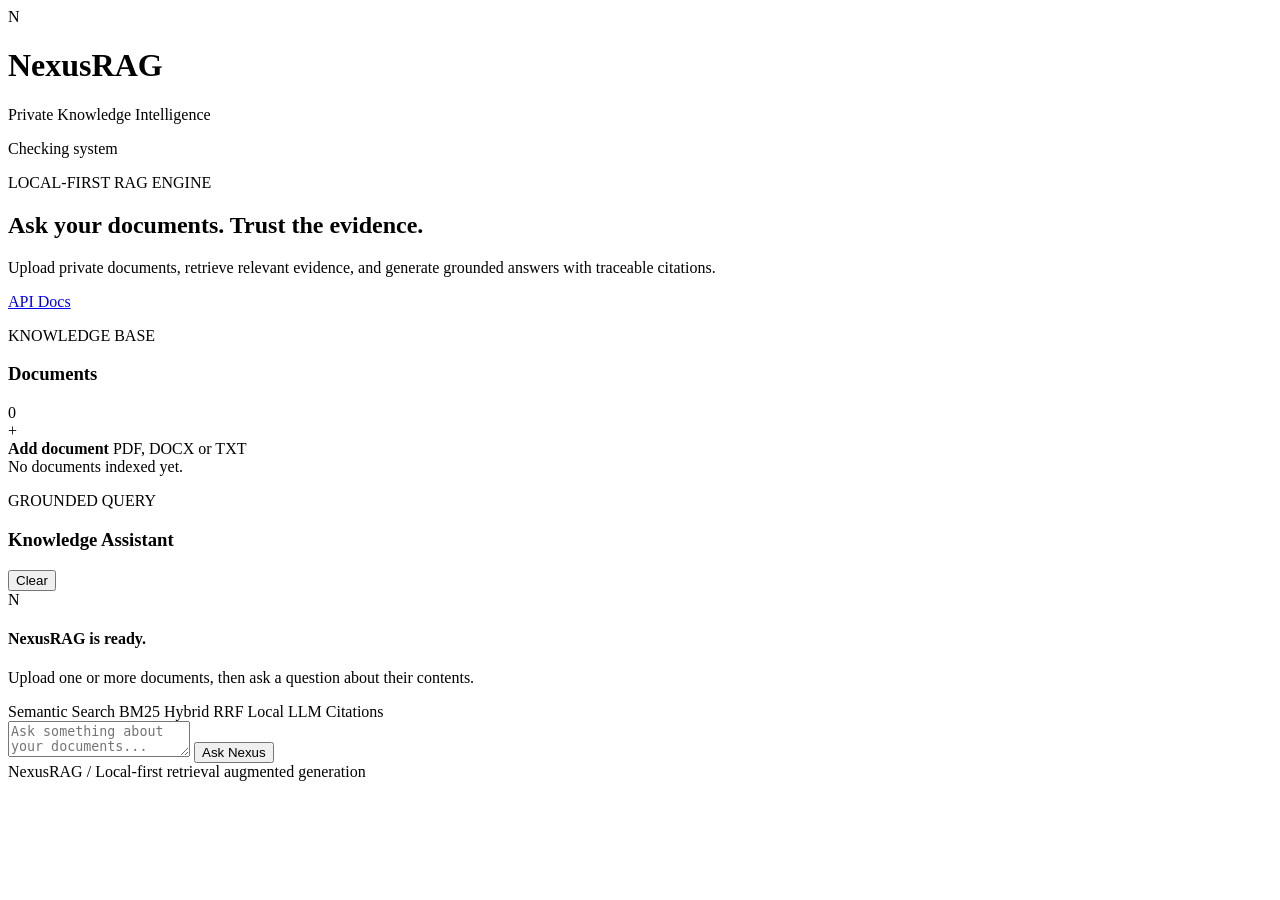
==== app/web/index.html @ 7c1aa591 "feat: add NexusRAG web interface" ====
<!DOCTYPE html>
<html lang="en">
<head>
    <meta charset="UTF-8">

    <meta
        name="viewport"
        content="width=device-width, initial-scale=1.0"
    >

    <meta
        name="description"
        content="NexusRAG private-document AI knowledge assistant"
    >

    <title>NexusRAG</title>

    <link
        rel="stylesheet"
        href="/static/styles.css"
    >
</head>

<body>
    <div class="background-grid"></div>
    <div class="red-glow glow-one"></div>
    <div class="red-glow glow-two"></div>

    <main class="shell">
        <header class="topbar">
            <div class="brand">
                <div class="brand-mark">
                    N
                </div>

                <div>
                    <h1>NexusRAG</h1>

                    <p>
                        Private Knowledge Intelligence
                    </p>
                </div>
            </div>

            <div class="system-status">
                <span
                    id="status-dot"
                    class="status-dot"
                ></span>

                <span id="status-text">
                    Checking system
                </span>
            </div>
        </header>

        <section class="hero">
            <div>
                <p class="eyebrow">
                    LOCAL-FIRST RAG ENGINE
                </p>

                <h2>
                    Ask your documents.
                    <span>
                        Trust the evidence.
                    </span>
                </h2>

                <p class="hero-copy">
                    Upload private documents, retrieve
                    relevant evidence, and generate grounded
                    answers with traceable citations.
                </p>
            </div>

            <div class="hero-actions">
                <a
                    class="secondary-button"
                    href="/docs"
                    target="_blank"
                    rel="noreferrer"
                >
                    API Docs
                </a>
            </div>
        </section>

        <section class="workspace">
            <aside class="documents-panel panel">
                <div class="panel-header">
                    <div>
                        <p class="panel-label">
                            KNOWLEDGE BASE
                        </p>

                        <h3>Documents</h3>
                    </div>

                    <span
                        id="document-count"
                        class="count-badge"
                    >
                        0
                    </span>
                </div>

                <label
                    for="file-input"
                    class="upload-zone"
                    id="upload-zone"
                >
                    <div class="upload-icon">
                        +
                    </div>

                    <strong>
                        Add document
                    </strong>

                    <span>
                        PDF, DOCX or TXT
                    </span>

                    <input
                        id="file-input"
                        type="file"
                        accept=".pdf,.docx,.txt"
                        hidden
                    >
                </label>

                <div
                    id="upload-status"
                    class="upload-status"
                ></div>

                <div
                    id="documents-list"
                    class="documents-list"
                >
                    <div class="empty-state">
                        No documents indexed yet.
                    </div>
                </div>
            </aside>

            <section class="chat-panel panel">
                <div class="panel-header">
                    <div>
                        <p class="panel-label">
                            GROUNDED QUERY
                        </p>

                        <h3>Knowledge Assistant</h3>
                    </div>

                    <button
                        id="clear-button"
                        class="ghost-button"
                        type="button"
                    >
                        Clear
                    </button>
                </div>

                <div
                    id="conversation"
                    class="conversation"
                >
                    <div class="welcome-card">
                        <div class="welcome-symbol">
                            N
                        </div>

                        <h4>
                            NexusRAG is ready.
                        </h4>

                        <p>
                            Upload one or more documents,
                            then ask a question about their
                            contents.
                        </p>

                        <div class="capabilities">
                            <span>Semantic Search</span>
                            <span>BM25</span>
                            <span>Hybrid RRF</span>
                            <span>Local LLM</span>
                            <span>Citations</span>
                        </div>
                    </div>
                </div>

                <form
                    id="query-form"
                    class="query-box"
                >
                    <textarea
                        id="question-input"
                        rows="2"
                        placeholder="Ask something about your documents..."
                        required
                    ></textarea>

                    <button
                        id="ask-button"
                        class="primary-button"
                        type="submit"
                    >
                        Ask Nexus
                    </button>
                </form>
            </section>
        </section>

        <footer>
            <span>
                NexusRAG
            </span>

            <span class="footer-divider">
                /
            </span>

            <span>
                Local-first retrieval augmented generation
            </span>
        </footer>
    </main>

    <script src="/static/app.js"></script>
</body>
</html>
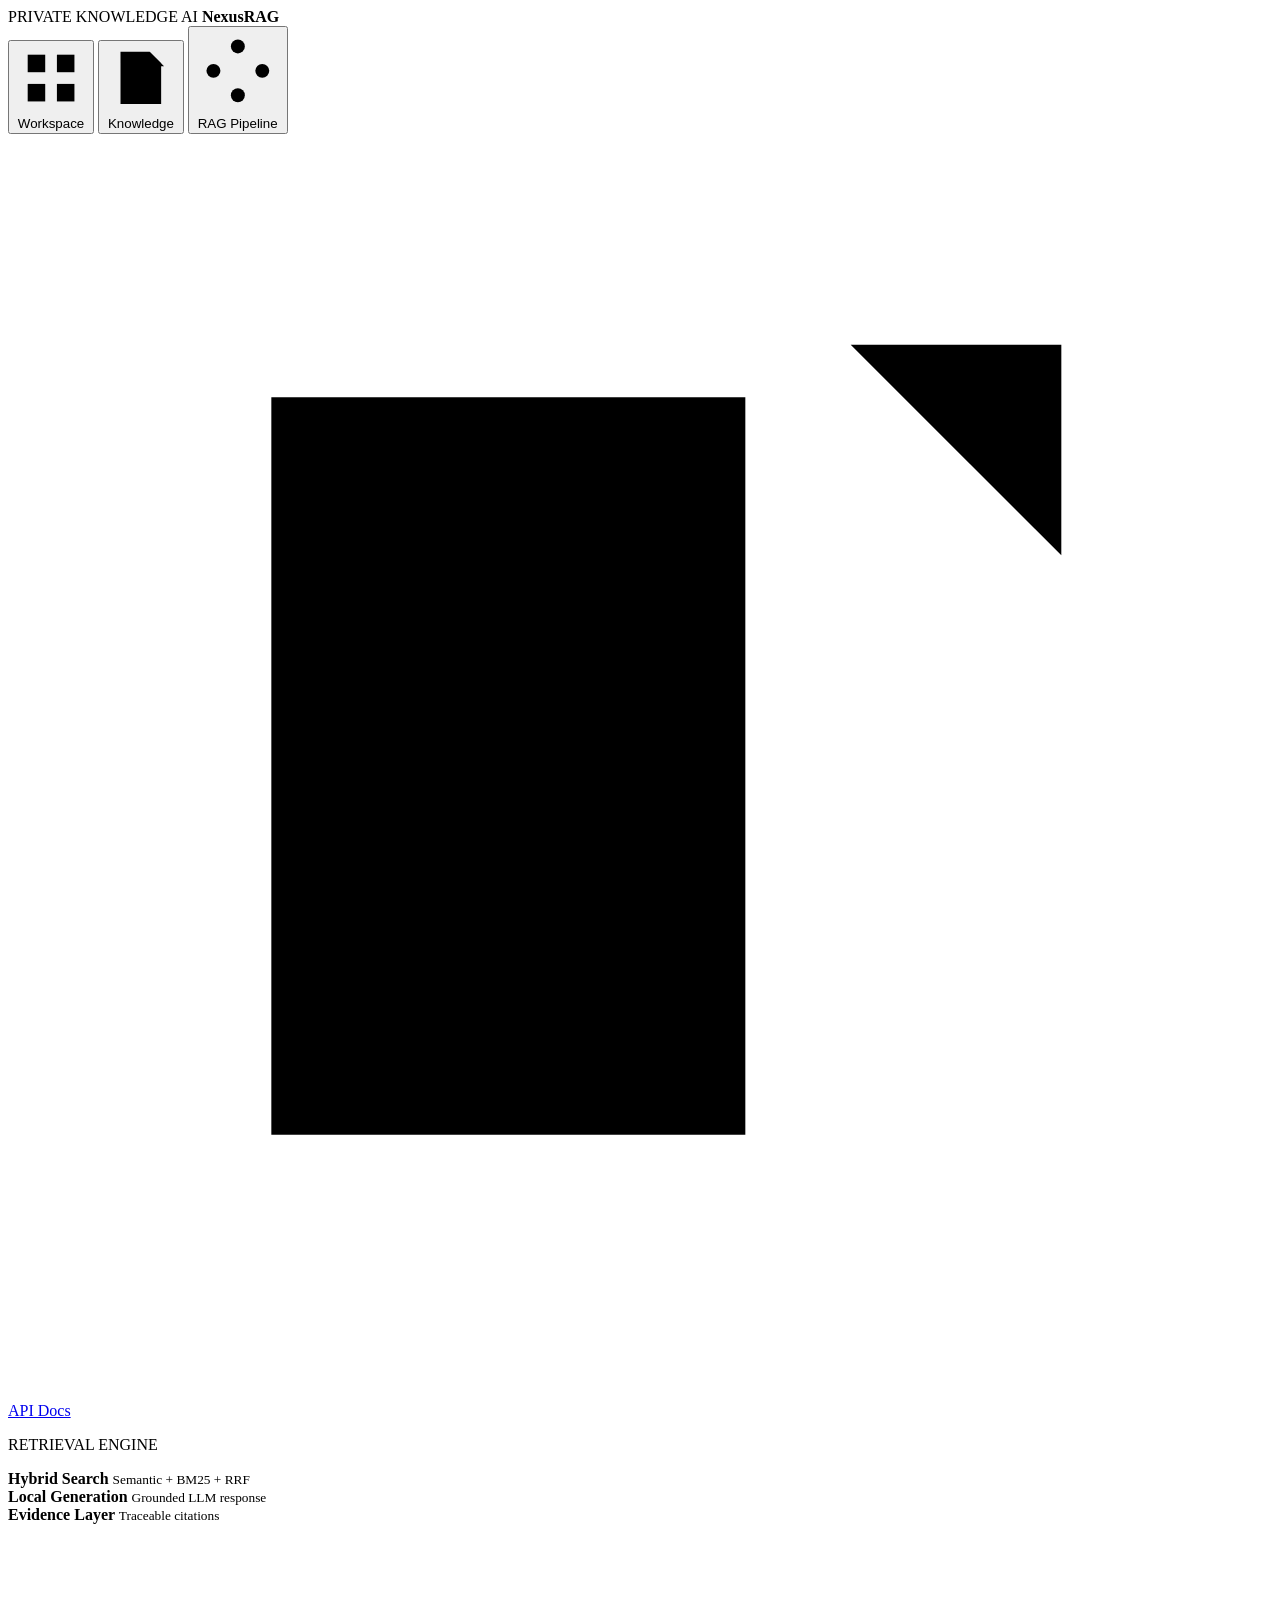
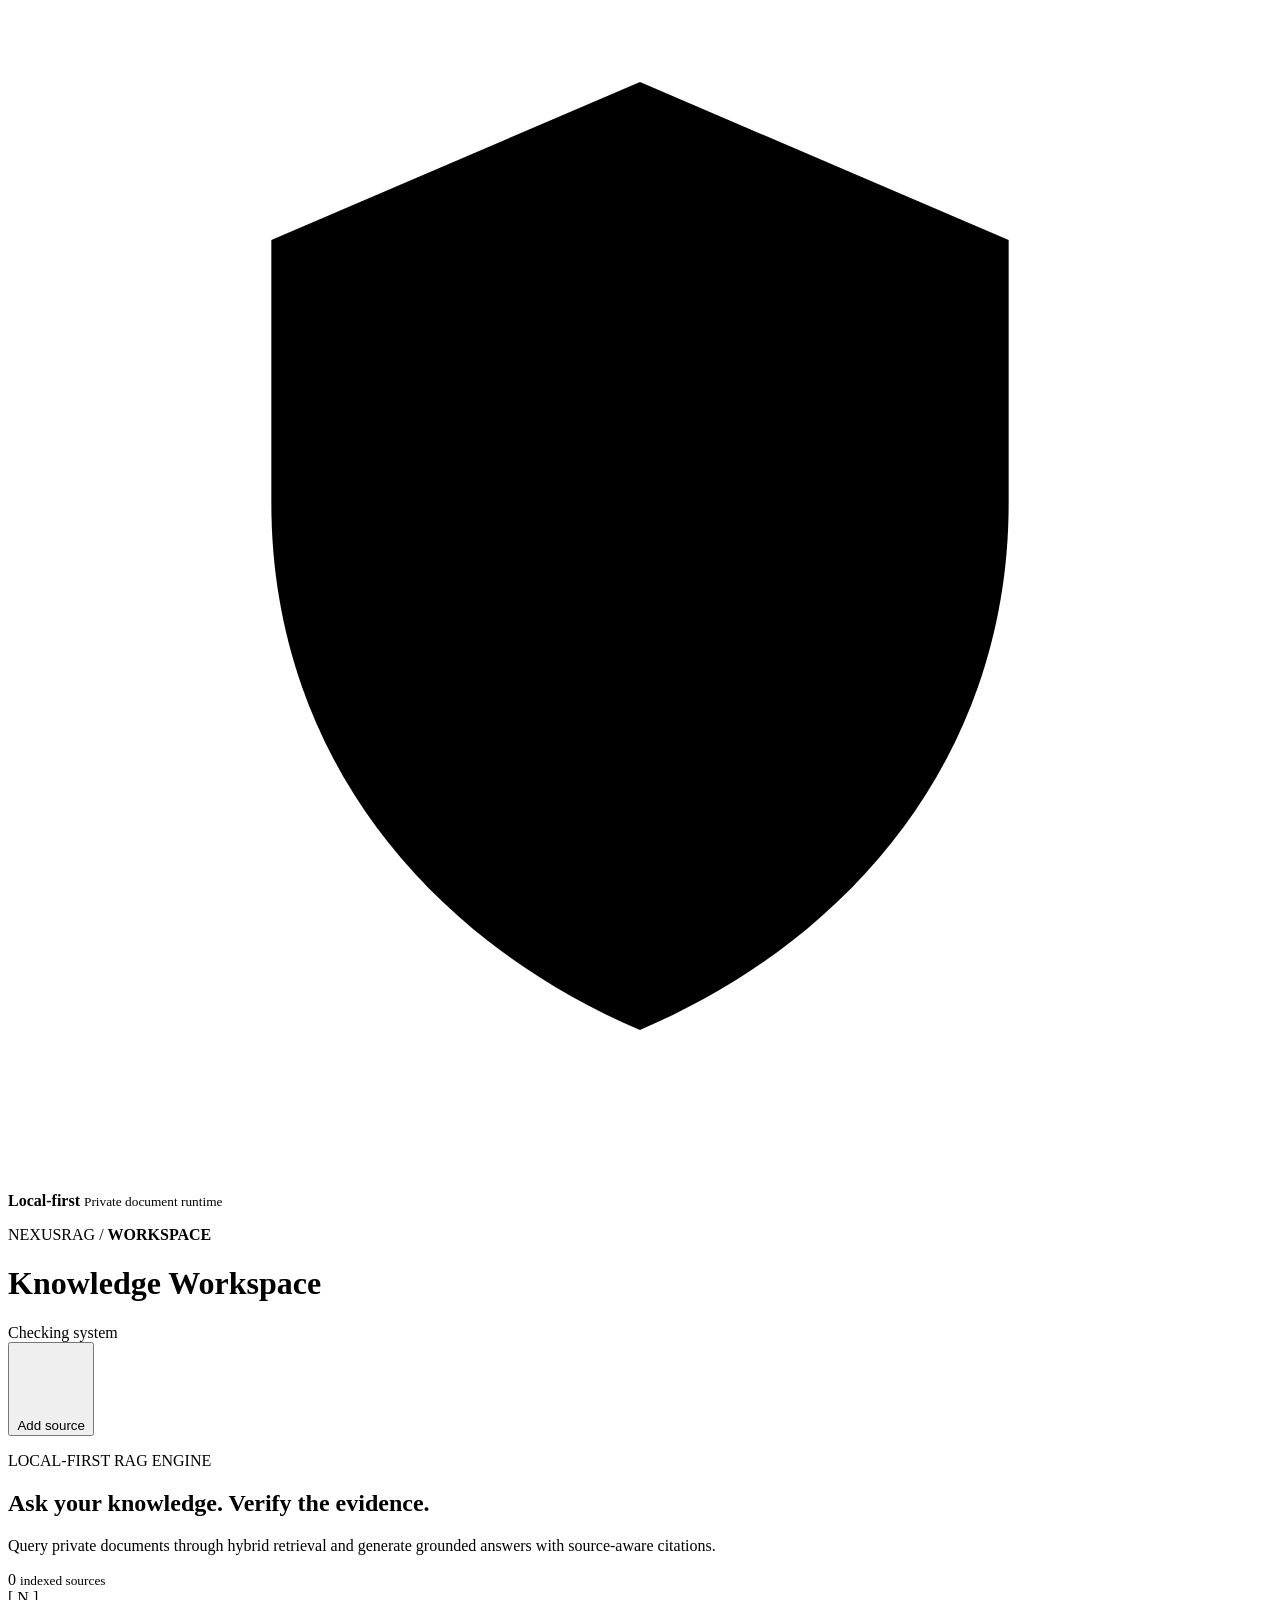
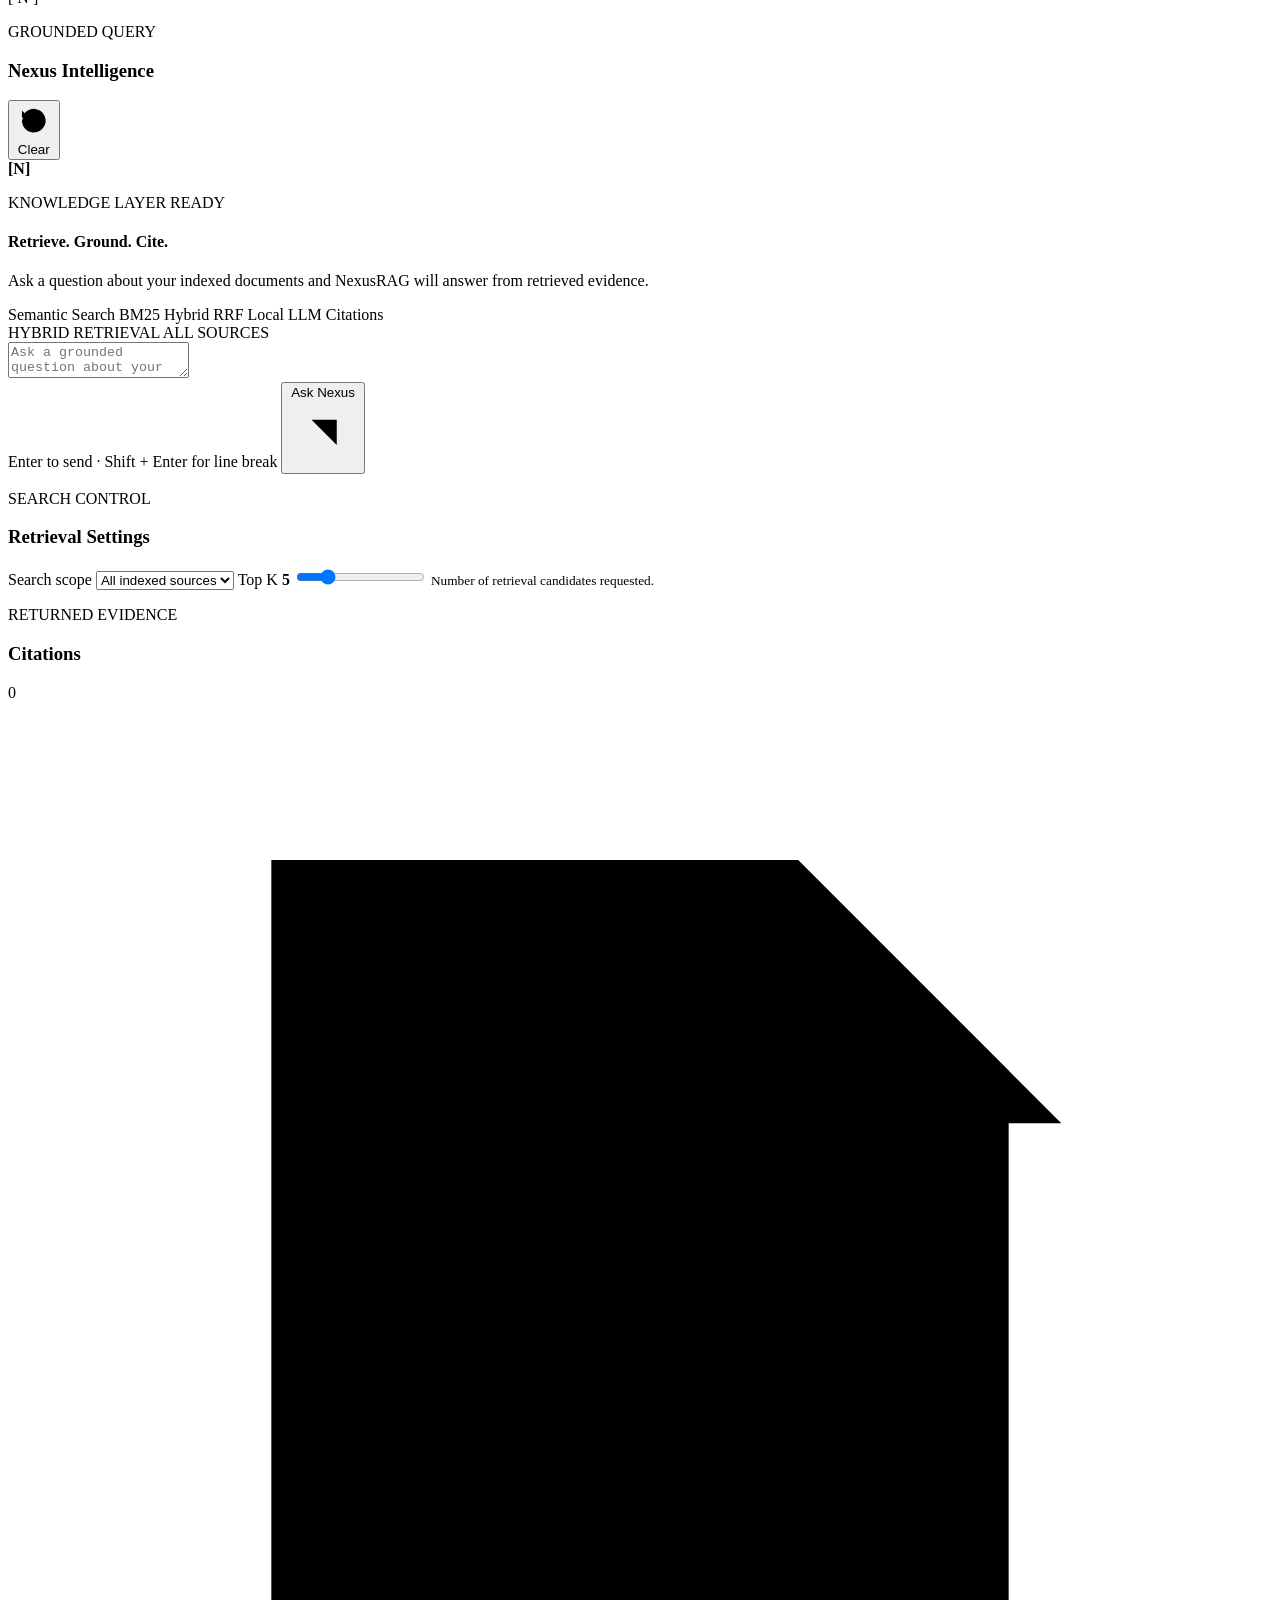
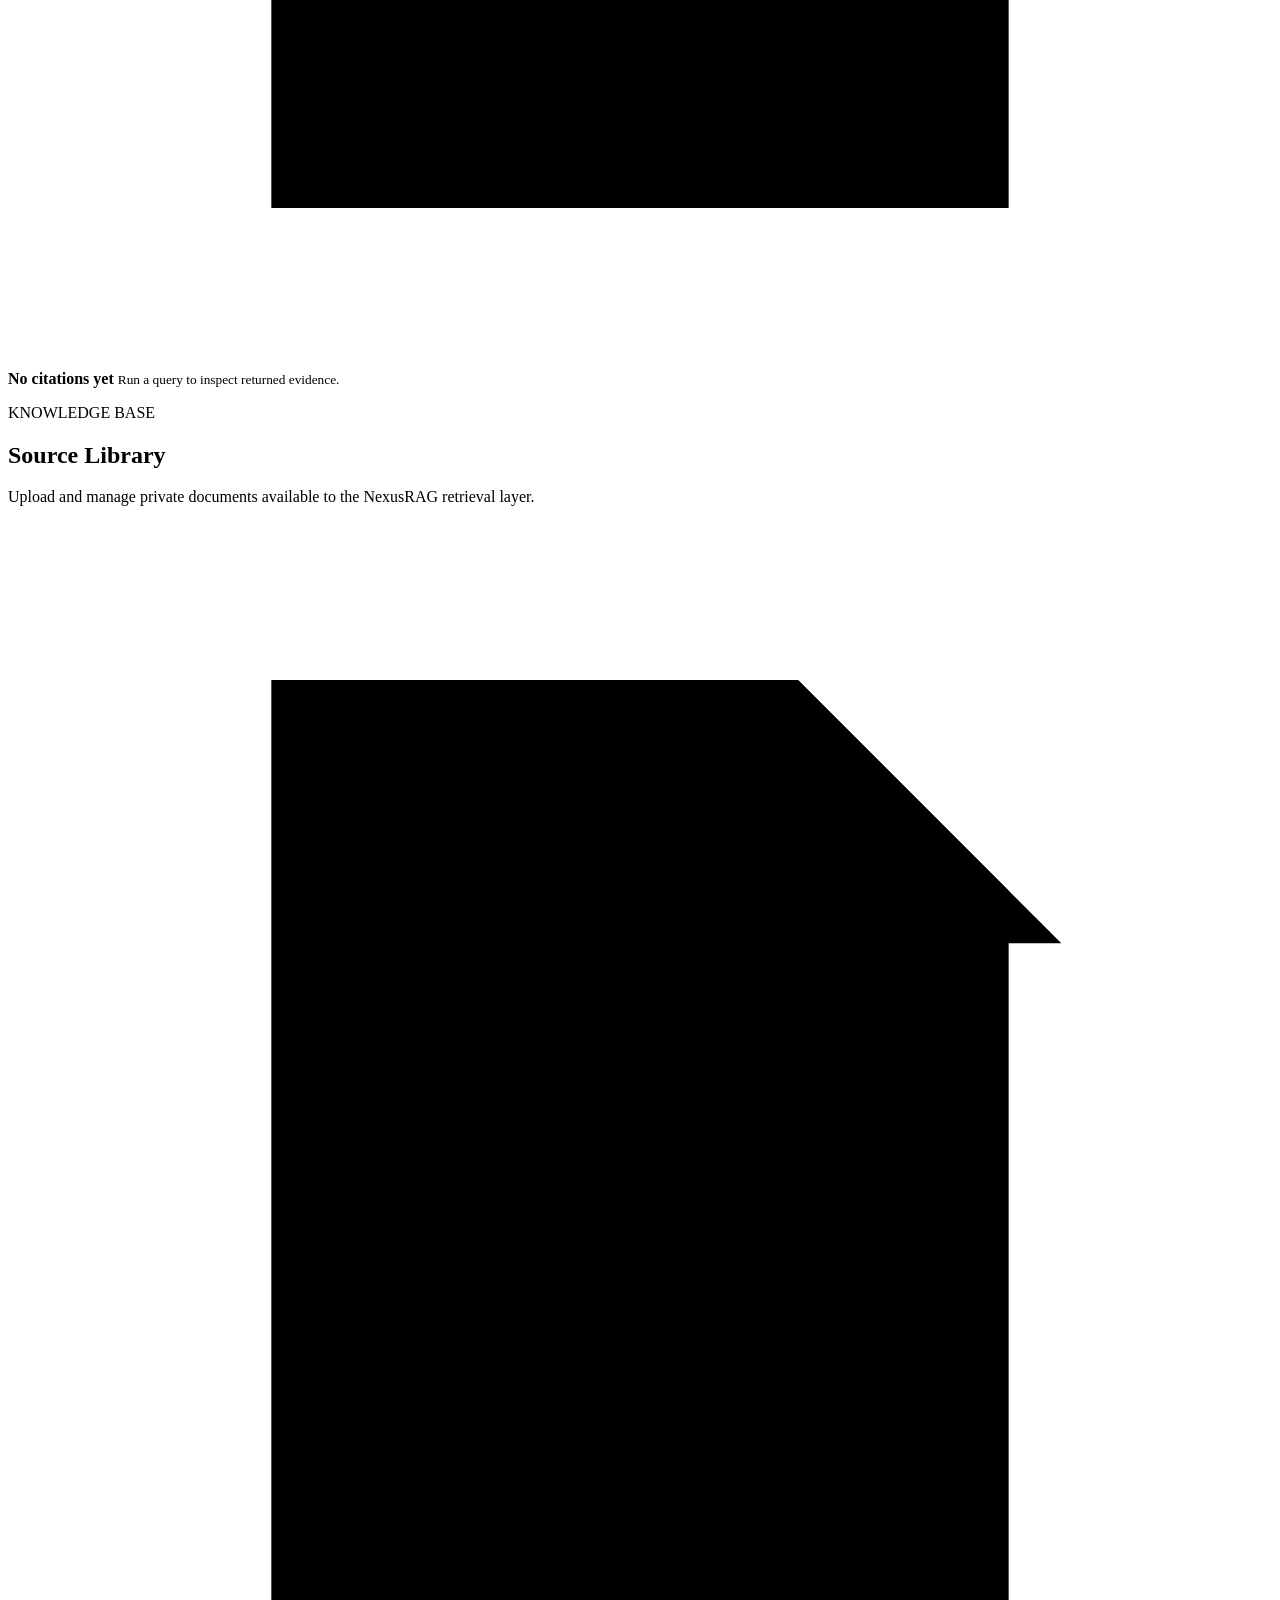
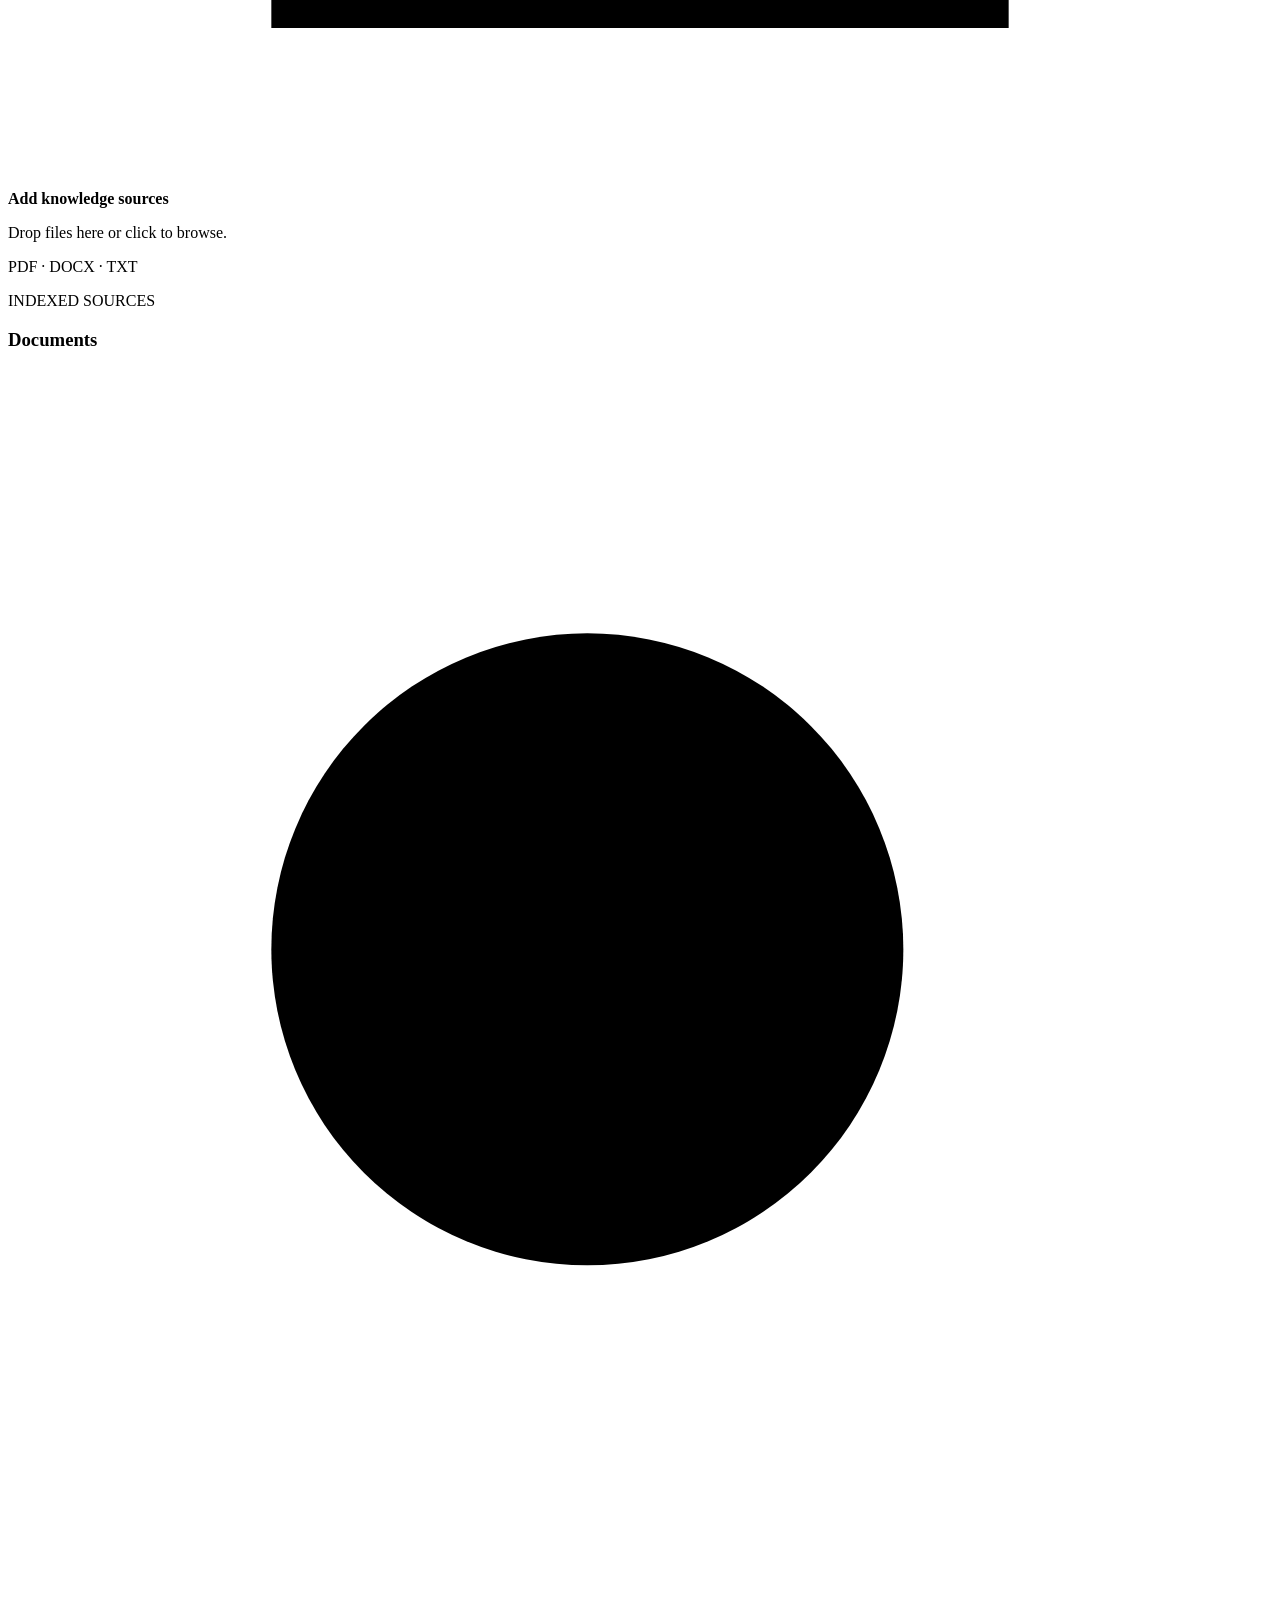
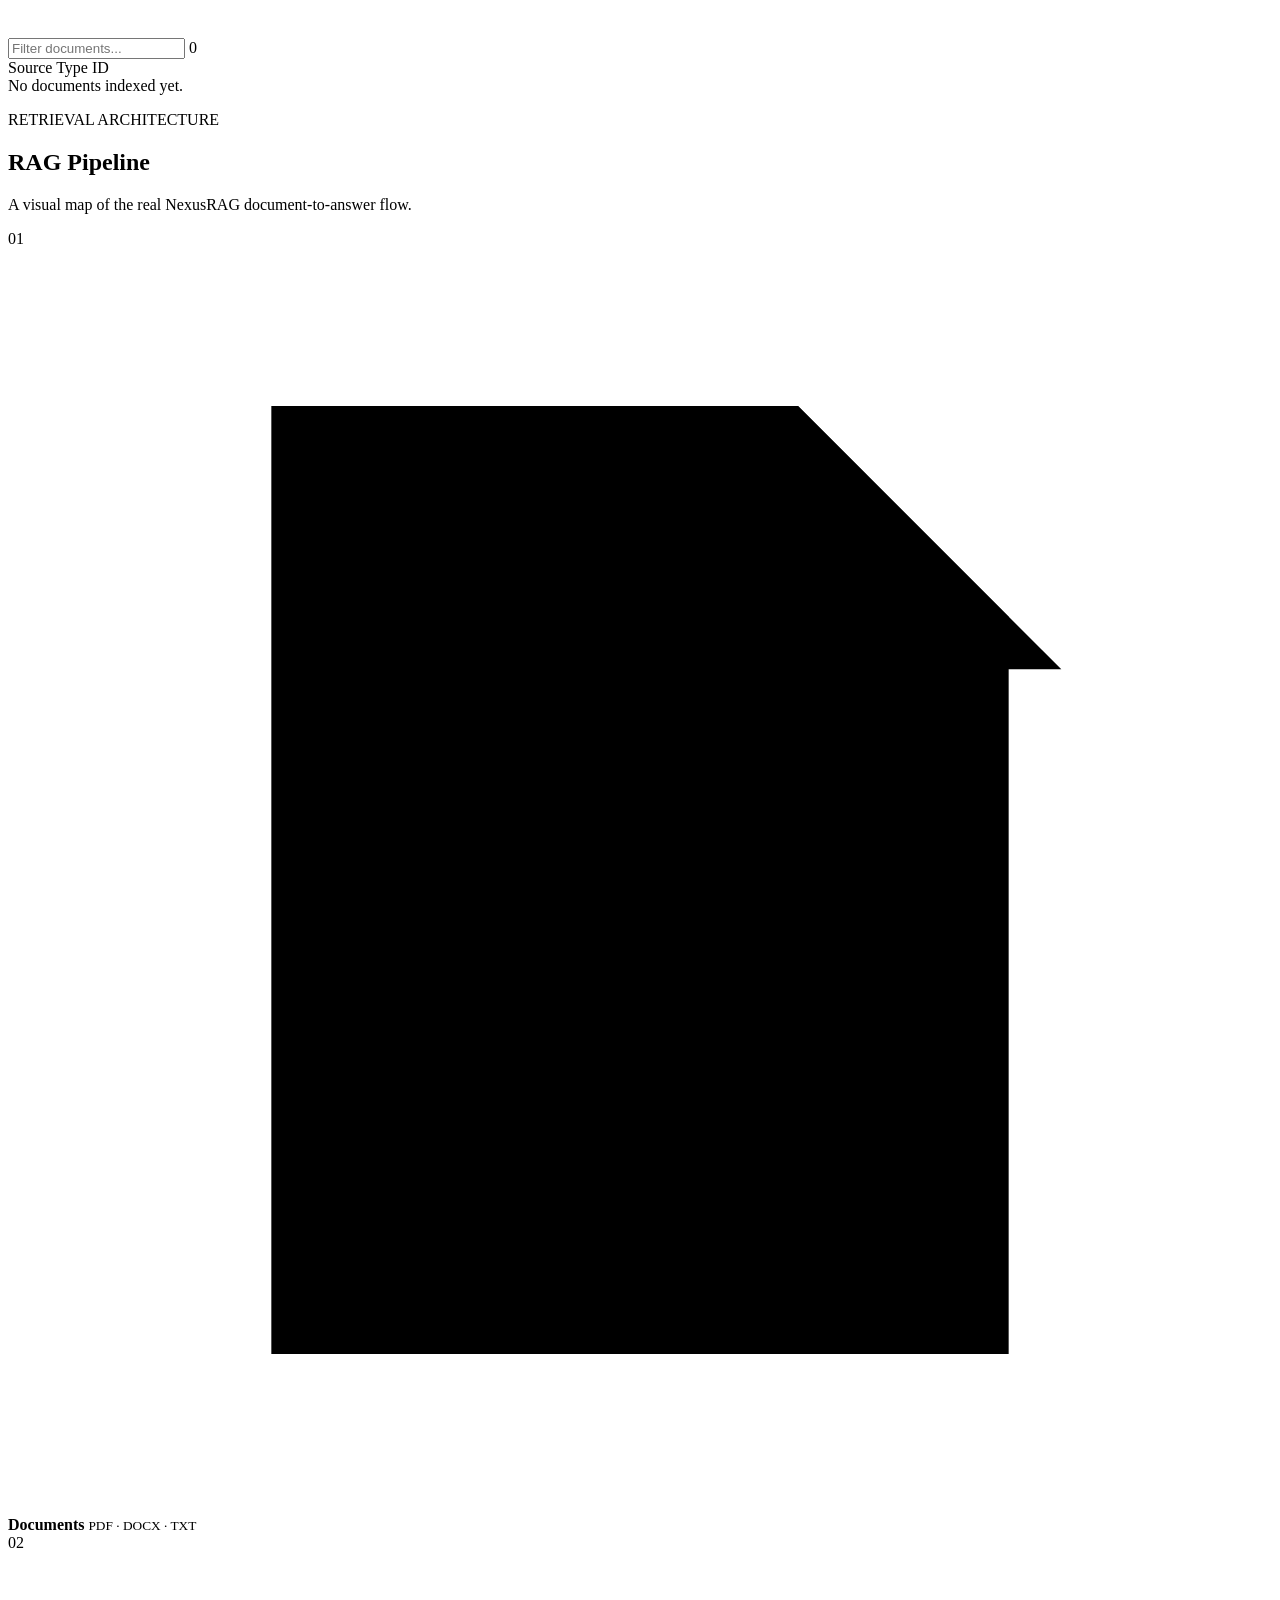
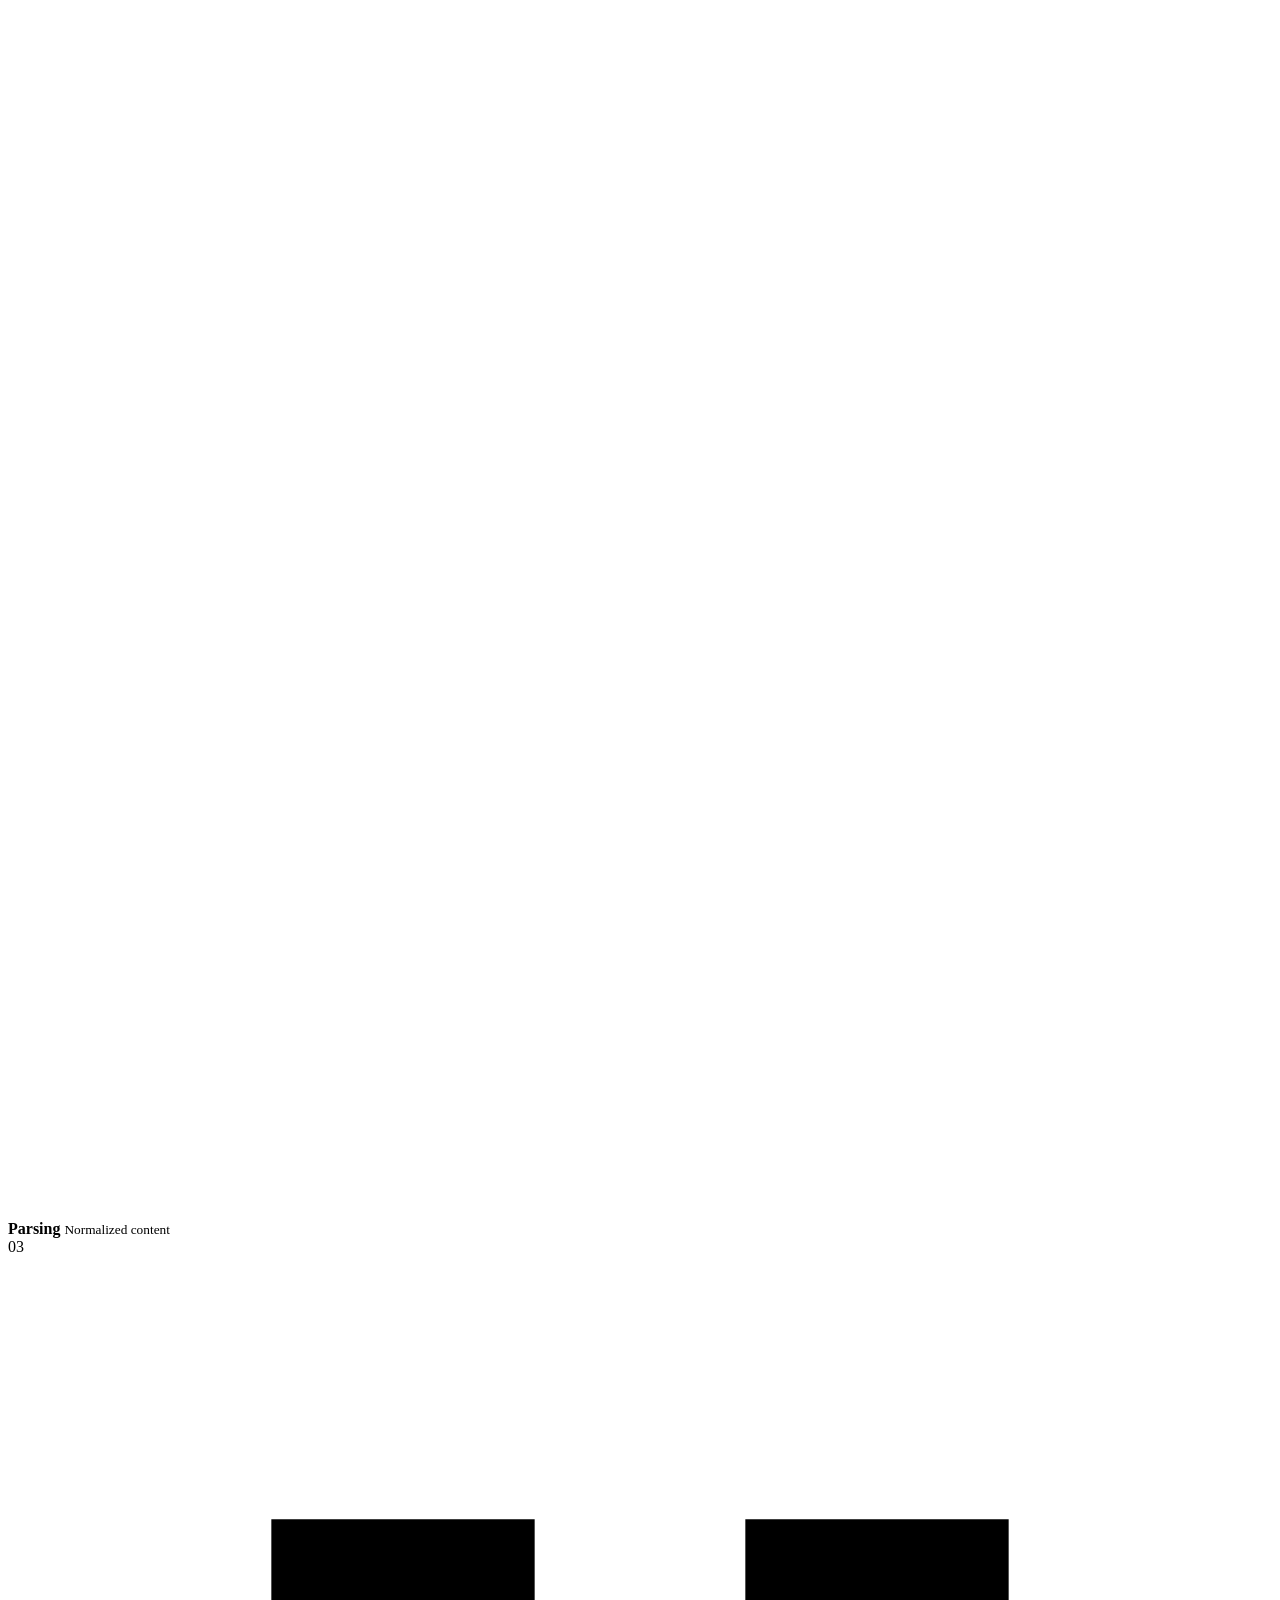
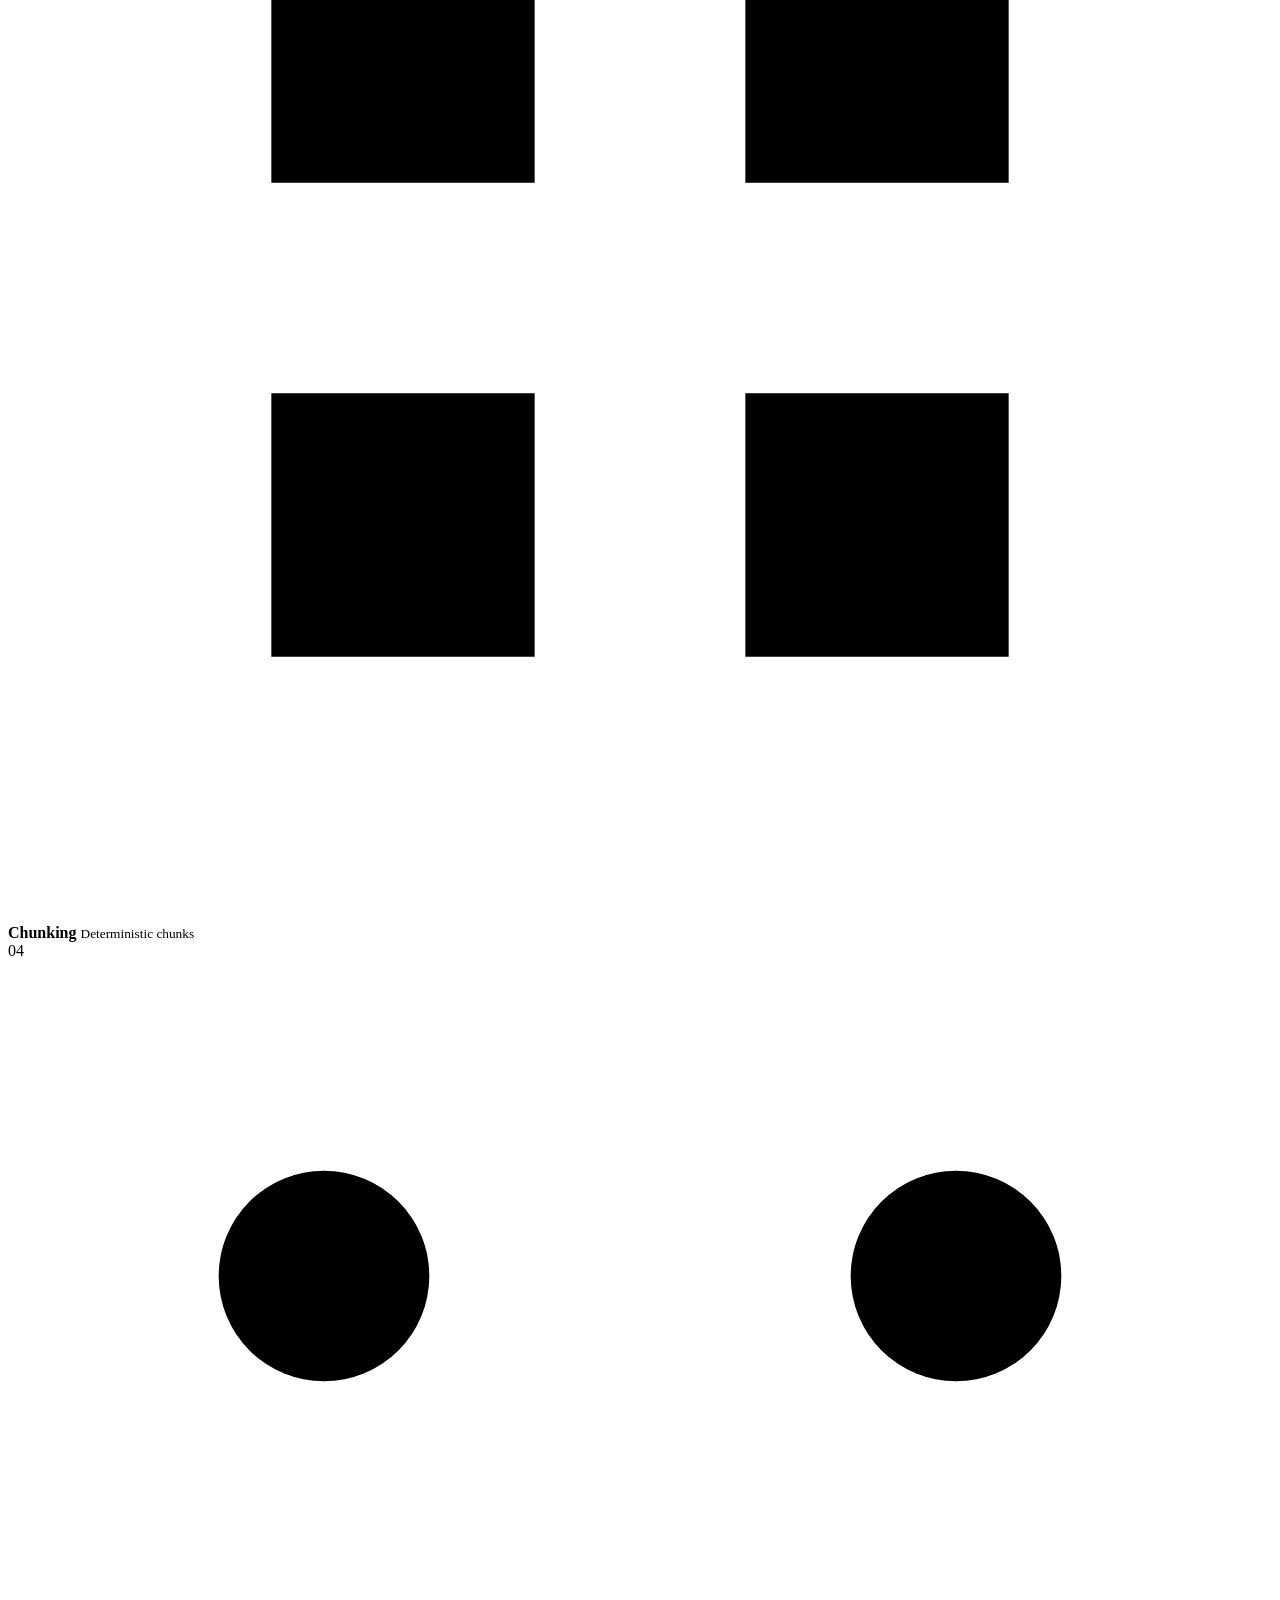
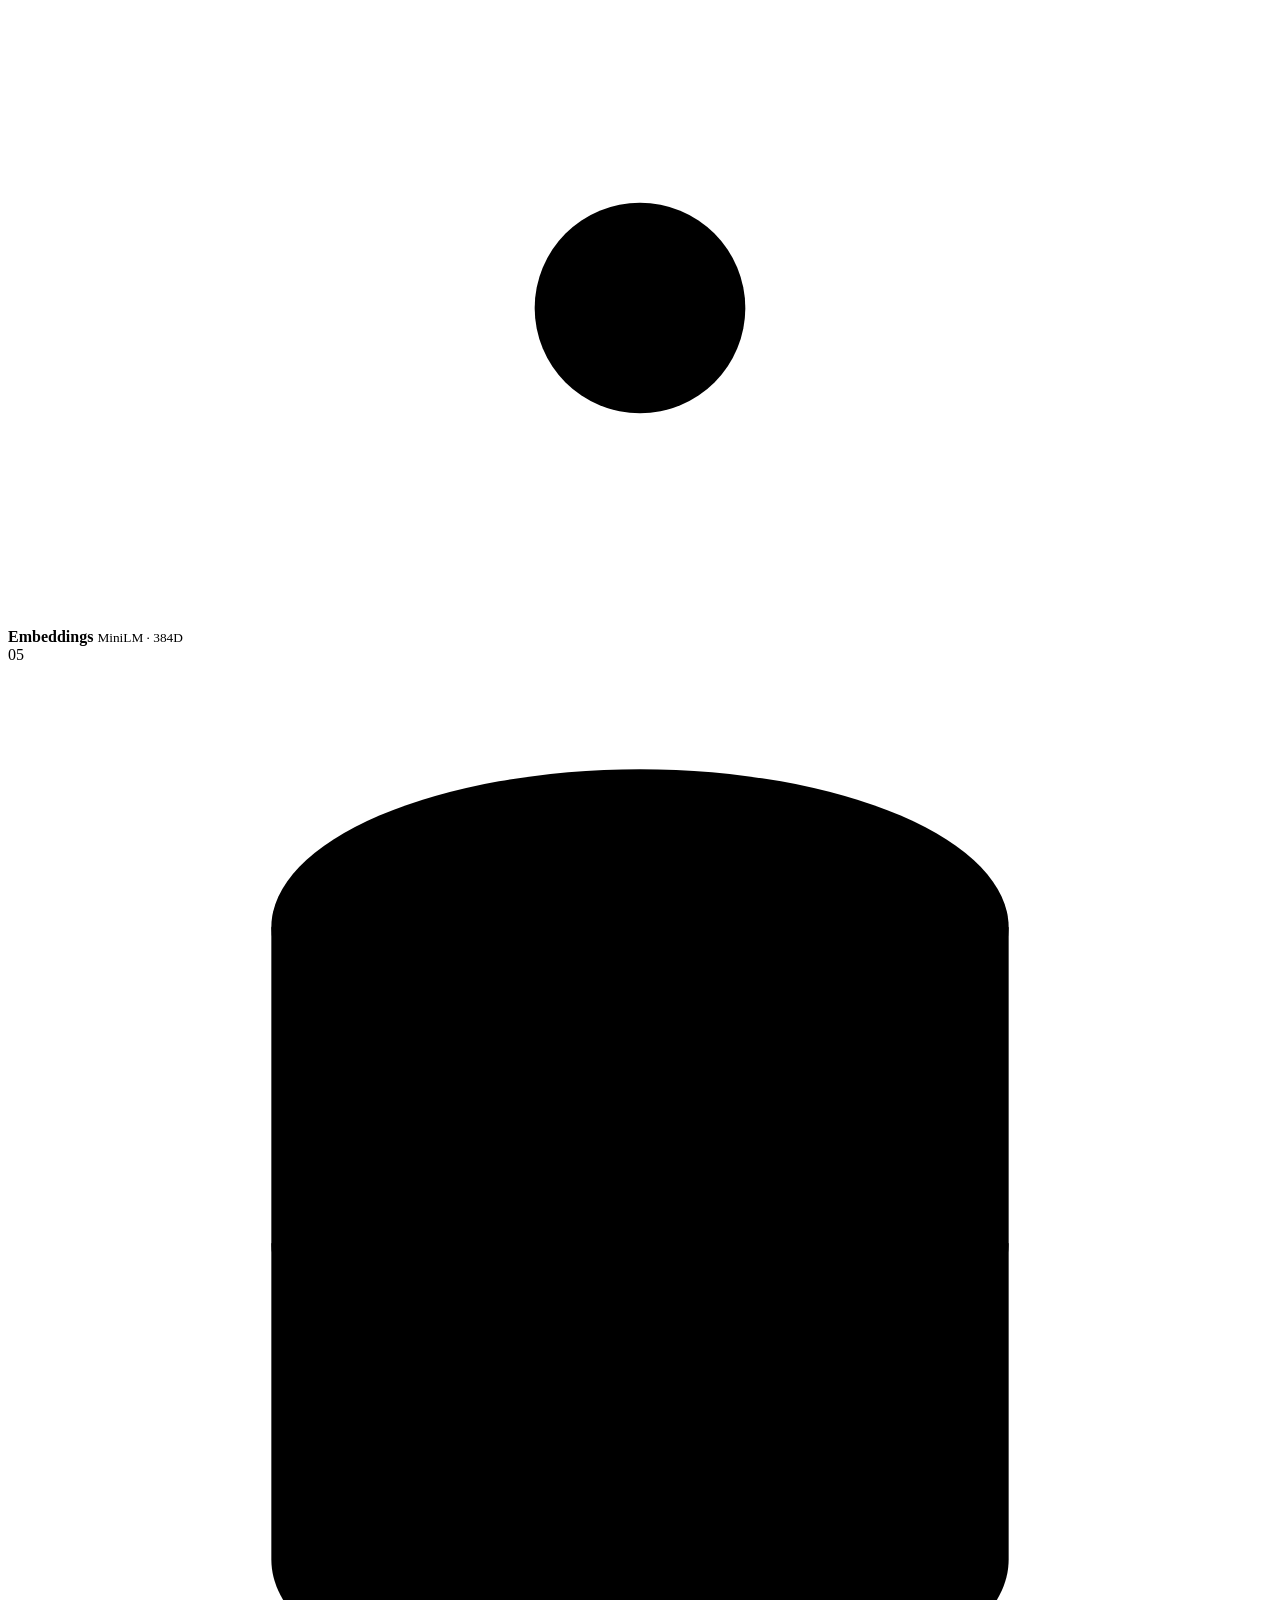
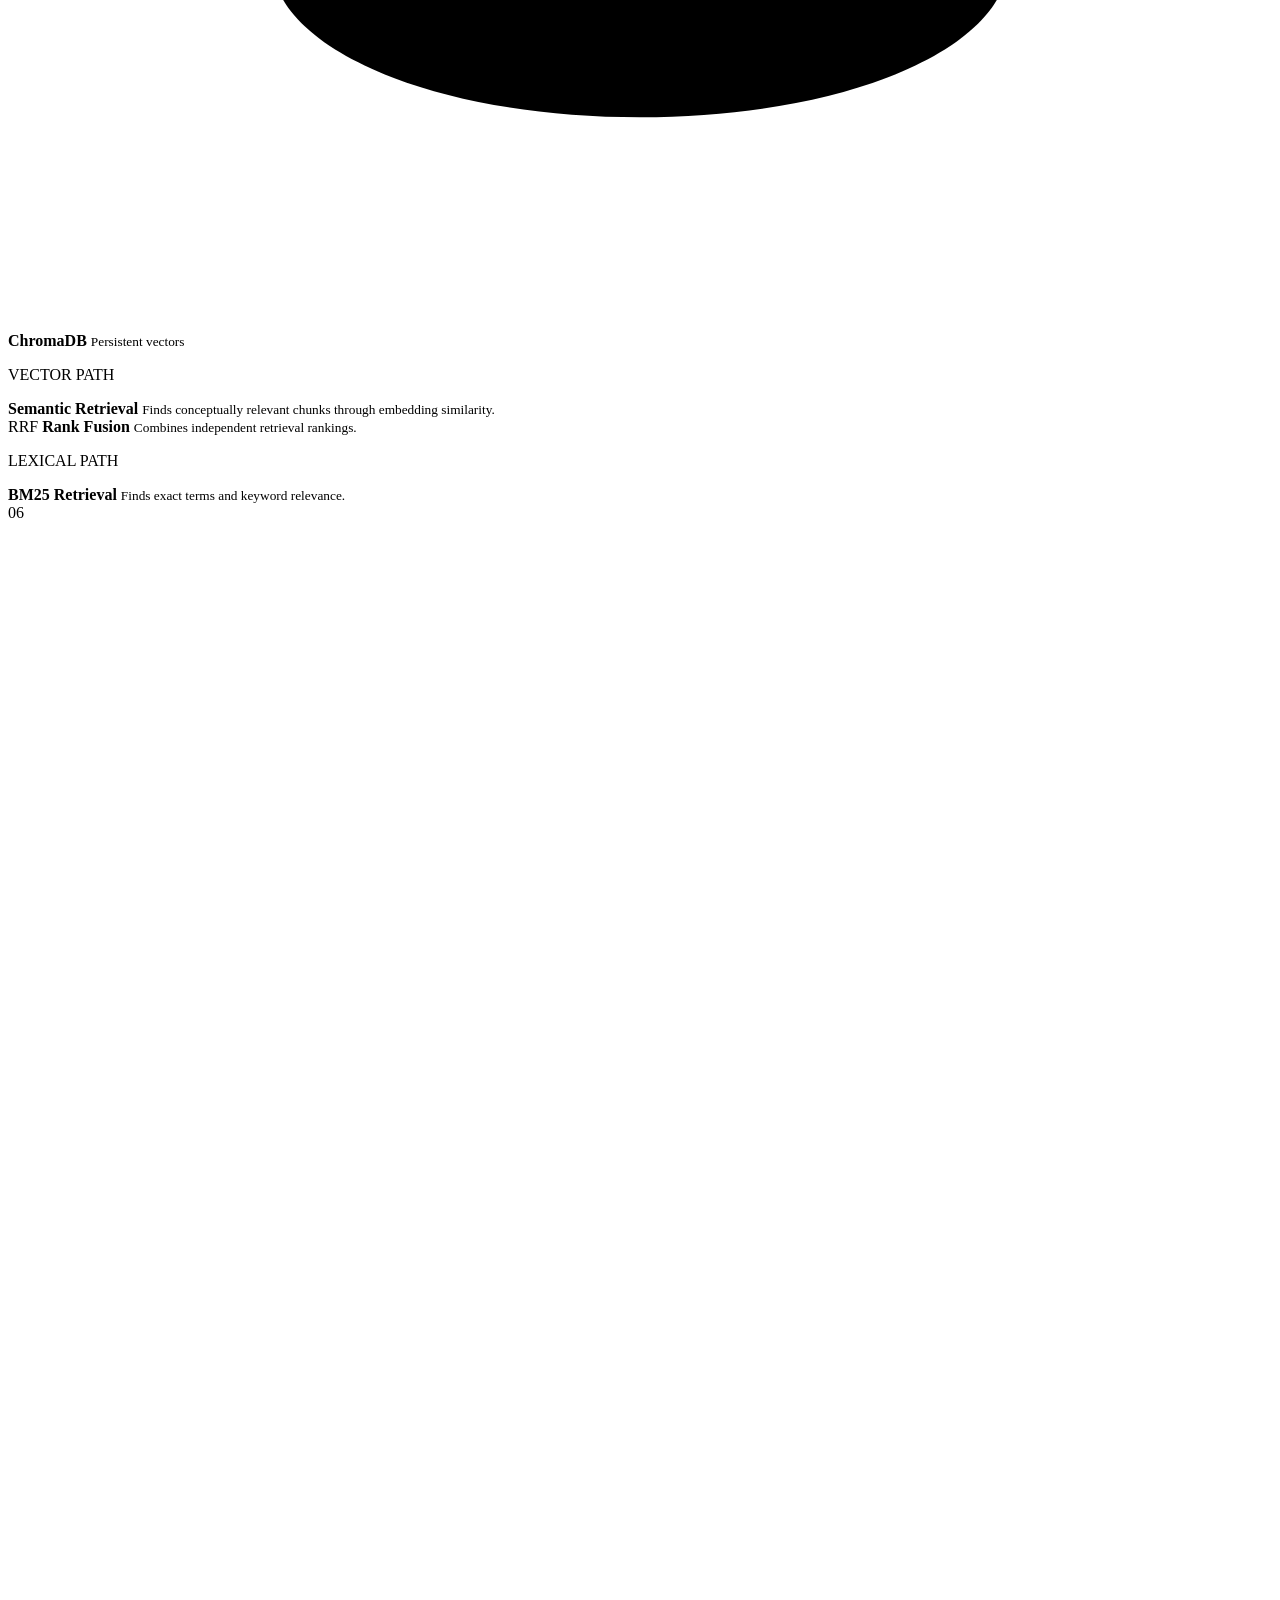
==== commit fd8d75d4: "feat: redesign NexusRAG interactive web interface" ====
--- a/app/web/index.html
+++ b/app/web/index.html
@@ -10,10 +10,10 @@
 
     <meta
         name="description"
-        content="NexusRAG private-document AI knowledge assistant"
+        content="NexusRAG local-first private knowledge intelligence"
     >
 
-    <title>NexusRAG</title>
+    <title>NexusRAG — Private Knowledge Intelligence</title>
 
     <link
         rel="stylesheet"
@@ -22,214 +22,1367 @@
 </head>
 
 <body>
+
     <div class="background-grid"></div>
-    <div class="red-glow glow-one"></div>
-    <div class="red-glow glow-two"></div>
-
-    <main class="shell">
-        <header class="topbar">
+    <div class="background-glow glow-left"></div>
+    <div class="background-glow glow-right"></div>
+
+    <div class="app-shell">
+
+        <!-- =========================
+             SIDEBAR
+        ========================== -->
+        <aside class="sidebar">
+
             <div class="brand">
-                <div class="brand-mark">
-                    N
+
+                <div class="brand-copy">
+
+                    <span class="brand-kicker">
+                        PRIVATE KNOWLEDGE AI
+                    </span>
+
+                    <strong>
+                        Nexus<span>RAG</span>
+                    </strong>
+
                 </div>
 
-                <div>
-                    <h1>NexusRAG</h1>
-
-                    <p>
-                        Private Knowledge Intelligence
-                    </p>
-                </div>
             </div>
 
-            <div class="system-status">
-                <span
-                    id="status-dot"
-                    class="status-dot"
-                ></span>
-
-                <span id="status-text">
-                    Checking system
-                </span>
-            </div>
-        </header>
-
-        <section class="hero">
-            <div>
-                <p class="eyebrow">
-                    LOCAL-FIRST RAG ENGINE
-                </p>
-
-                <h2>
-                    Ask your documents.
+
+            <nav class="sidebar-nav">
+
+                <button
+                    class="nav-button active"
+                    type="button"
+                    data-view="workspace"
+                >
+                    <svg
+                        viewBox="0 0 24 24"
+                        aria-hidden="true"
+                    >
+                        <path d="M4 4h6v6H4z"></path>
+                        <path d="M14 4h6v6h-6z"></path>
+                        <path d="M4 14h6v6H4z"></path>
+                        <path d="M14 14h6v6h-6z"></path>
+                    </svg>
+
                     <span>
-                        Trust the evidence.
+                        Workspace
                     </span>
-                </h2>
-
-                <p class="hero-copy">
-                    Upload private documents, retrieve
-                    relevant evidence, and generate grounded
-                    answers with traceable citations.
-                </p>
-            </div>
-
-            <div class="hero-actions">
+                </button>
+
+
+                <button
+                    class="nav-button"
+                    type="button"
+                    data-view="knowledge"
+                >
+                    <svg
+                        viewBox="0 0 24 24"
+                        aria-hidden="true"
+                    >
+                        <path d="M5 3h10l4 4v14H5z"></path>
+                        <path d="M15 3v5h5"></path>
+                        <path d="M8 12h8"></path>
+                        <path d="M8 16h8"></path>
+                    </svg>
+
+                    <span>
+                        Knowledge
+                    </span>
+                </button>
+
+
+                <button
+                    class="nav-button"
+                    type="button"
+                    data-view="pipeline"
+                >
+                    <svg
+                        viewBox="0 0 24 24"
+                        aria-hidden="true"
+                    >
+                        <circle cx="5" cy="12" r="2"></circle>
+                        <circle cx="12" cy="5" r="2"></circle>
+                        <circle cx="19" cy="12" r="2"></circle>
+                        <circle cx="12" cy="19" r="2"></circle>
+
+                        <path d="M6.7 10.9 10.6 6.5"></path>
+                        <path d="M13.4 6.5 17.3 10.9"></path>
+                        <path d="M17.3 13.1 13.4 17.5"></path>
+                        <path d="M10.6 17.5 6.7 13.1"></path>
+                    </svg>
+
+                    <span>
+                        RAG Pipeline
+                    </span>
+                </button>
+
+
                 <a
-                    class="secondary-button"
+                    class="nav-button"
                     href="/docs"
                     target="_blank"
                     rel="noreferrer"
                 >
-                    API Docs
+                    <svg
+                        viewBox="0 0 24 24"
+                        aria-hidden="true"
+                    >
+                        <path d="M5 5h9v14H5z"></path>
+                        <path d="M14 10 20 4"></path>
+                        <path d="M16 4h4v4"></path>
+                    </svg>
+
+                    <span>
+                        API Docs
+                    </span>
                 </a>
+
+            </nav>
+
+
+            <div class="sidebar-divider"></div>
+
+
+            <section class="engine-summary">
+
+                <p class="section-label">
+                    RETRIEVAL ENGINE
+                </p>
+
+
+                <div class="engine-row">
+
+                    <span class="engine-indicator"></span>
+
+                    <div>
+                        <strong>
+                            Hybrid Search
+                        </strong>
+
+                        <small>
+                            Semantic + BM25 + RRF
+                        </small>
+                    </div>
+
+                </div>
+
+
+                <div class="engine-row">
+
+                    <span class="engine-indicator"></span>
+
+                    <div>
+                        <strong>
+                            Local Generation
+                        </strong>
+
+                        <small>
+                            Grounded LLM response
+                        </small>
+                    </div>
+
+                </div>
+
+
+                <div class="engine-row">
+
+                    <span class="engine-indicator"></span>
+
+                    <div>
+                        <strong>
+                            Evidence Layer
+                        </strong>
+
+                        <small>
+                            Traceable citations
+                        </small>
+                    </div>
+
+                </div>
+
+            </section>
+
+
+            <div class="sidebar-spacer"></div>
+
+
+            <div class="privacy-card">
+
+                <div class="privacy-icon">
+
+                    <svg
+                        viewBox="0 0 24 24"
+                        aria-hidden="true"
+                    >
+                        <path d="M12 3 5 6v5c0 4.6 2.8 8.2 7 10 4.2-1.8 7-5.4 7-10V6z"></path>
+                        <path d="m9 12 2 2 4-4"></path>
+                    </svg>
+
+                </div>
+
+                <div>
+                    <strong>
+                        Local-first
+                    </strong>
+
+                    <small>
+                        Private document runtime
+                    </small>
+                </div>
+
             </div>
-        </section>
-
-        <section class="workspace">
-            <aside class="documents-panel panel">
-                <div class="panel-header">
+
+        </aside>
+
+
+        <!-- =========================
+             MAIN
+        ========================== -->
+        <main class="main-content">
+
+            <header class="topbar">
+
+                <div>
+
+                    <p class="breadcrumb">
+                        NEXUSRAG
+                        <span>/</span>
+
+                        <strong id="view-breadcrumb">
+                            WORKSPACE
+                        </strong>
+                    </p>
+
+                    <h1 id="view-heading">
+                        Knowledge Workspace
+                    </h1>
+
+                </div>
+
+
+                <div class="topbar-actions">
+
+                    <div class="system-status">
+
+                        <span
+                            id="status-dot"
+                            class="status-dot"
+                        ></span>
+
+                        <span id="status-text">
+                            Checking system
+                        </span>
+
+                    </div>
+
+
+                    <button
+                        id="open-knowledge-button"
+                        class="header-button"
+                        type="button"
+                    >
+                        <svg
+                            viewBox="0 0 24 24"
+                            aria-hidden="true"
+                        >
+                            <path d="M12 5v14"></path>
+                            <path d="M5 12h14"></path>
+                        </svg>
+
+                        Add source
+                    </button>
+
+                </div>
+
+            </header>
+
+
+            <!-- =========================
+                 WORKSPACE
+            ========================== -->
+            <section
+                id="view-workspace"
+                class="app-view active"
+            >
+
+                <section class="workspace-hero">
+
                     <div>
-                        <p class="panel-label">
+
+                        <p class="hero-label">
+                            <span></span>
+                            LOCAL-FIRST RAG ENGINE
+                        </p>
+
+                        <h2>
+                            Ask your knowledge.
+
+                            <strong>
+                                Verify the evidence.
+                            </strong>
+                        </h2>
+
+                        <p>
+                            Query private documents through hybrid
+                            retrieval and generate grounded answers
+                            with source-aware citations.
+                        </p>
+
+                    </div>
+
+
+                    <div class="hero-stat">
+
+                        <span id="hero-document-count">
+                            0
+                        </span>
+
+                        <small>
+                            indexed sources
+                        </small>
+
+                    </div>
+
+                </section>
+
+
+                <div class="workspace-layout">
+
+                    <!-- CHAT -->
+                    <section class="panel chat-panel">
+
+                        <div class="panel-header">
+
+                            <div class="panel-title">
+
+                                <div class="assistant-mark">
+                                    <span>[</span>
+                                    N
+                                    <span>]</span>
+                                </div>
+
+
+                                <div>
+
+                                    <p class="section-label">
+                                        GROUNDED QUERY
+                                    </p>
+
+                                    <h3>
+                                        Nexus Intelligence
+                                    </h3>
+
+                                </div>
+
+                            </div>
+
+
+                            <button
+                                id="clear-button"
+                                class="icon-text-button"
+                                type="button"
+                            >
+                                <svg
+                                    viewBox="0 0 24 24"
+                                    aria-hidden="true"
+                                >
+                                    <path d="M4 12a8 8 0 1 0 2.3-5.7"></path>
+                                    <path d="M4 5v5h5"></path>
+                                </svg>
+
+                                Clear
+                            </button>
+
+                        </div>
+
+
+                        <div
+                            id="conversation"
+                            class="conversation"
+                        >
+
+                            <div class="welcome-card">
+
+                                <div class="welcome-visual">
+
+                                    <div class="document-stack">
+                                        <span></span>
+                                        <span></span>
+
+                                        <strong>
+                                            [N]
+                                        </strong>
+                                    </div>
+
+
+                                    <div class="data-nodes">
+                                        <i></i>
+                                        <i></i>
+                                        <i></i>
+                                        <i></i>
+                                        <i></i>
+                                    </div>
+
+                                </div>
+
+
+                                <p class="section-label">
+                                    KNOWLEDGE LAYER READY
+                                </p>
+
+
+                                <h4>
+                                    Retrieve. Ground. Cite.
+                                </h4>
+
+
+                                <p>
+                                    Ask a question about your indexed
+                                    documents and NexusRAG will answer
+                                    from retrieved evidence.
+                                </p>
+
+
+                                <div class="capability-list">
+
+                                    <span>
+                                        Semantic Search
+                                    </span>
+
+                                    <span>
+                                        BM25
+                                    </span>
+
+                                    <span>
+                                        Hybrid RRF
+                                    </span>
+
+                                    <span>
+                                        Local LLM
+                                    </span>
+
+                                    <span>
+                                        Citations
+                                    </span>
+
+                                </div>
+
+                            </div>
+
+                        </div>
+
+
+                        <form
+                            id="query-form"
+                            class="query-composer"
+                        >
+
+                            <div class="composer-meta">
+
+                                <span>
+                                    <i></i>
+                                    HYBRID RETRIEVAL
+                                </span>
+
+                                <span id="composer-scope-label">
+                                    ALL SOURCES
+                                </span>
+
+                            </div>
+
+
+                            <textarea
+                                id="question-input"
+                                rows="2"
+                                placeholder="Ask a grounded question about your documents..."
+                                required
+                            ></textarea>
+
+
+                            <div class="composer-footer">
+
+                                <span>
+                                    Enter to send · Shift + Enter for line break
+                                </span>
+
+
+                                <button
+                                    id="ask-button"
+                                    class="primary-button"
+                                    type="submit"
+                                >
+
+                                    <span id="ask-button-label">
+                                        Ask Nexus
+                                    </span>
+
+
+                                    <svg
+                                        viewBox="0 0 24 24"
+                                        aria-hidden="true"
+                                    >
+                                        <path d="m7 17 10-10"></path>
+                                        <path d="M8 7h9v9"></path>
+                                    </svg>
+
+                                </button>
+
+                            </div>
+
+                        </form>
+
+                    </section>
+
+
+                    <!-- INSPECTOR -->
+                    <aside class="inspector-column">
+
+                        <section class="panel settings-panel">
+
+                            <div class="panel-header compact">
+
+                                <div>
+
+                                    <p class="section-label">
+                                        SEARCH CONTROL
+                                    </p>
+
+                                    <h3>
+                                        Retrieval Settings
+                                    </h3>
+
+                                </div>
+
+                            </div>
+
+
+                            <div class="settings-body">
+
+                                <label class="form-field">
+
+                                    <span>
+                                        Search scope
+                                    </span>
+
+                                    <select id="source-filter">
+
+                                        <option value="">
+                                            All indexed sources
+                                        </option>
+
+                                    </select>
+
+                                </label>
+
+
+                                <label class="form-field">
+
+                                    <span class="range-heading">
+
+                                        <span>
+                                            Top K
+                                        </span>
+
+                                        <strong id="top-k-value">
+                                            5
+                                        </strong>
+
+                                    </span>
+
+
+                                    <input
+                                        id="top-k-input"
+                                        type="range"
+                                        min="1"
+                                        max="20"
+                                        step="1"
+                                        value="5"
+                                    >
+
+
+                                    <small>
+                                        Number of retrieval candidates requested.
+                                    </small>
+
+                                </label>
+
+                            </div>
+
+                        </section>
+
+
+                        <section class="panel evidence-panel">
+
+                            <div class="panel-header compact">
+
+                                <div>
+
+                                    <p class="section-label">
+                                        RETURNED EVIDENCE
+                                    </p>
+
+                                    <h3>
+                                        Citations
+                                    </h3>
+
+                                </div>
+
+
+                                <span
+                                    id="evidence-count"
+                                    class="count-badge"
+                                >
+                                    0
+                                </span>
+
+                            </div>
+
+
+                            <div
+                                id="evidence-list"
+                                class="evidence-list"
+                            >
+
+                                <div class="evidence-empty">
+
+                                    <svg
+                                        viewBox="0 0 24 24"
+                                        aria-hidden="true"
+                                    >
+                                        <path d="M5 3h10l4 4v14H5z"></path>
+                                        <path d="M15 3v5h5"></path>
+                                        <path d="M8 13h8"></path>
+                                        <path d="M8 17h5"></path>
+                                    </svg>
+
+
+                                    <strong>
+                                        No citations yet
+                                    </strong>
+
+
+                                    <small>
+                                        Run a query to inspect returned evidence.
+                                    </small>
+
+                                </div>
+
+                            </div>
+
+                        </section>
+
+                    </aside>
+
+                </div>
+
+            </section>
+
+
+            <!-- =========================
+                 KNOWLEDGE
+            ========================== -->
+            <section
+                id="view-knowledge"
+                class="app-view"
+            >
+
+                <section class="page-intro">
+
+                    <div>
+
+                        <p class="hero-label">
+                            <span></span>
                             KNOWLEDGE BASE
                         </p>
 
-                        <h3>Documents</h3>
+
+                        <h2>
+                            Source Library
+                        </h2>
+
+
+                        <p>
+                            Upload and manage private documents
+                            available to the NexusRAG retrieval layer.
+                        </p>
+
                     </div>
 
-                    <span
-                        id="document-count"
-                        class="count-badge"
-                    >
-                        0
-                    </span>
+                </section>
+
+
+                <div class="knowledge-layout">
+
+                    <section class="panel upload-panel">
+
+                        <label
+                            id="upload-zone"
+                            class="upload-zone"
+                            for="file-input"
+                        >
+
+                            <input
+                                id="file-input"
+                                type="file"
+                                accept=".pdf,.docx,.txt"
+                                multiple
+                                hidden
+                            >
+
+
+                            <div class="upload-graphic">
+
+                                <svg
+                                    viewBox="0 0 24 24"
+                                    aria-hidden="true"
+                                >
+                                    <path d="M5 3h10l4 4v14H5z"></path>
+                                    <path d="M15 3v5h5"></path>
+                                    <path d="M12 17V10"></path>
+                                    <path d="m9 13 3-3 3 3"></path>
+                                </svg>
+
+                            </div>
+
+
+                            <strong>
+                                Add knowledge sources
+                            </strong>
+
+
+                            <p>
+                                Drop files here or click to browse.
+                            </p>
+
+
+                            <span>
+                                PDF · DOCX · TXT
+                            </span>
+
+                        </label>
+
+
+                        <div
+                            id="upload-status"
+                            class="upload-status"
+                        ></div>
+
+                    </section>
+
+
+                    <section class="panel library-panel">
+
+                        <div class="library-header">
+
+                            <div>
+
+                                <p class="section-label">
+                                    INDEXED SOURCES
+                                </p>
+
+                                <h3>
+                                    Documents
+                                </h3>
+
+                            </div>
+
+
+                            <div class="library-actions">
+
+                                <label class="document-search">
+
+                                    <svg
+                                        viewBox="0 0 24 24"
+                                        aria-hidden="true"
+                                    >
+                                        <circle
+                                            cx="11"
+                                            cy="11"
+                                            r="6"
+                                        ></circle>
+
+                                        <path d="m16 16 4 4"></path>
+                                    </svg>
+
+
+                                    <input
+                                        id="document-search"
+                                        type="search"
+                                        placeholder="Filter documents..."
+                                    >
+
+                                </label>
+
+
+                                <span
+                                    id="document-count"
+                                    class="count-badge"
+                                >
+                                    0
+                                </span>
+
+                            </div>
+
+                        </div>
+
+
+                        <div class="document-table-header">
+
+                            <span>
+                                Source
+                            </span>
+
+                            <span>
+                                Type
+                            </span>
+
+                            <span>
+                                ID
+                            </span>
+
+                            <span></span>
+
+                        </div>
+
+
+                        <div
+                            id="documents-list"
+                            class="documents-list"
+                        >
+
+                            <div class="document-empty">
+                                No documents indexed yet.
+                            </div>
+
+                        </div>
+
+                    </section>
+
                 </div>
 
-                <label
-                    for="file-input"
-                    class="upload-zone"
-                    id="upload-zone"
-                >
-                    <div class="upload-icon">
-                        +
+            </section>
+
+
+            <!-- =========================
+                 RAG PIPELINE
+            ========================== -->
+            <section
+                id="view-pipeline"
+                class="app-view"
+            >
+
+                <section class="page-intro">
+
+                    <div>
+
+                        <p class="hero-label">
+                            <span></span>
+                            RETRIEVAL ARCHITECTURE
+                        </p>
+
+
+                        <h2>
+                            RAG Pipeline
+                        </h2>
+
+
+                        <p>
+                            A visual map of the real NexusRAG
+                            document-to-answer flow.
+                        </p>
+
                     </div>
 
-                    <strong>
-                        Add document
-                    </strong>
-
-                    <span>
-                        PDF, DOCX or TXT
-                    </span>
-
-                    <input
-                        id="file-input"
-                        type="file"
-                        accept=".pdf,.docx,.txt"
-                        hidden
-                    >
-                </label>
-
-                <div
-                    id="upload-status"
-                    class="upload-status"
-                ></div>
-
-                <div
-                    id="documents-list"
-                    class="documents-list"
-                >
-                    <div class="empty-state">
-                        No documents indexed yet.
+                </section>
+
+
+                <section class="panel pipeline-panel">
+
+                    <div class="pipeline-flow">
+
+                        <article class="pipeline-stage">
+
+                            <span class="stage-number">
+                                01
+                            </span>
+
+
+                            <div class="stage-icon">
+
+                                <svg
+                                    viewBox="0 0 24 24"
+                                    aria-hidden="true"
+                                >
+                                    <path d="M5 3h10l4 4v14H5z"></path>
+                                    <path d="M15 3v5h5"></path>
+                                </svg>
+
+                            </div>
+
+
+                            <strong>
+                                Documents
+                            </strong>
+
+
+                            <small>
+                                PDF · DOCX · TXT
+                            </small>
+
+                        </article>
+
+
+                        <div class="pipeline-link">
+                            <span></span>
+                        </div>
+
+
+                        <article class="pipeline-stage">
+
+                            <span class="stage-number">
+                                02
+                            </span>
+
+
+                            <div class="stage-icon">
+
+                                <svg
+                                    viewBox="0 0 24 24"
+                                    aria-hidden="true"
+                                >
+                                    <path d="M4 7h16"></path>
+                                    <path d="M4 12h12"></path>
+                                    <path d="M4 17h9"></path>
+                                </svg>
+
+                            </div>
+
+
+                            <strong>
+                                Parsing
+                            </strong>
+
+
+                            <small>
+                                Normalized content
+                            </small>
+
+                        </article>
+
+
+                        <div class="pipeline-link">
+                            <span></span>
+                        </div>
+
+
+                        <article class="pipeline-stage">
+
+                            <span class="stage-number">
+                                03
+                            </span>
+
+
+                            <div class="stage-icon">
+
+                                <svg
+                                    viewBox="0 0 24 24"
+                                    aria-hidden="true"
+                                >
+                                    <path d="M5 5h5v5H5z"></path>
+                                    <path d="M14 5h5v5h-5z"></path>
+                                    <path d="M5 14h5v5H5z"></path>
+                                    <path d="M14 14h5v5h-5z"></path>
+                                </svg>
+
+                            </div>
+
+
+                            <strong>
+                                Chunking
+                            </strong>
+
+
+                            <small>
+                                Deterministic chunks
+                            </small>
+
+                        </article>
+
+
+                        <div class="pipeline-link">
+                            <span></span>
+                        </div>
+
+
+                        <article class="pipeline-stage accent">
+
+                            <span class="stage-number">
+                                04
+                            </span>
+
+
+                            <div class="stage-icon">
+
+                                <svg
+                                    viewBox="0 0 24 24"
+                                    aria-hidden="true"
+                                >
+                                    <circle cx="6" cy="6" r="2"></circle>
+                                    <circle cx="18" cy="6" r="2"></circle>
+                                    <circle cx="12" cy="18" r="2"></circle>
+
+                                    <path d="m7.7 7.1 3.2 8.7"></path>
+                                    <path d="m16.3 7.1-3.2 8.7"></path>
+                                    <path d="M8 6h8"></path>
+                                </svg>
+
+                            </div>
+
+
+                            <strong>
+                                Embeddings
+                            </strong>
+
+
+                            <small>
+                                MiniLM · 384D
+                            </small>
+
+                        </article>
+
+
+                        <div class="pipeline-link">
+                            <span></span>
+                        </div>
+
+
+                        <article class="pipeline-stage">
+
+                            <span class="stage-number">
+                                05
+                            </span>
+
+
+                            <div class="stage-icon">
+
+                                <svg
+                                    viewBox="0 0 24 24"
+                                    aria-hidden="true"
+                                >
+                                    <ellipse
+                                        cx="12"
+                                        cy="5"
+                                        rx="7"
+                                        ry="3"
+                                    ></ellipse>
+
+                                    <path d="M5 5v6c0 1.7 3.1 3 7 3s7-1.3 7-3V5"></path>
+                                    <path d="M5 11v6c0 1.7 3.1 3 7 3s7-1.3 7-3v-6"></path>
+                                </svg>
+
+                            </div>
+
+
+                            <strong>
+                                ChromaDB
+                            </strong>
+
+
+                            <small>
+                                Persistent vectors
+                            </small>
+
+                        </article>
+
                     </div>
+
+
+                    <div class="retrieval-split">
+
+                        <article class="retrieval-card">
+
+                            <p class="section-label">
+                                VECTOR PATH
+                            </p>
+
+
+                            <strong>
+                                Semantic Retrieval
+                            </strong>
+
+
+                            <small>
+                                Finds conceptually relevant chunks
+                                through embedding similarity.
+                            </small>
+
+                        </article>
+
+
+                        <div class="fusion-card">
+
+                            <span>
+                                RRF
+                            </span>
+
+
+                            <strong>
+                                Rank Fusion
+                            </strong>
+
+
+                            <small>
+                                Combines independent retrieval rankings.
+                            </small>
+
+                        </div>
+
+
+                        <article class="retrieval-card">
+
+                            <p class="section-label">
+                                LEXICAL PATH
+                            </p>
+
+
+                            <strong>
+                                BM25 Retrieval
+                            </strong>
+
+
+                            <small>
+                                Finds exact terms and keyword relevance.
+                            </small>
+
+                        </article>
+
+                    </div>
+
+
+                    <div class="pipeline-flow lower">
+
+                        <article class="pipeline-stage">
+
+                            <span class="stage-number">
+                                06
+                            </span>
+
+
+                            <div class="stage-icon">
+
+                                <svg
+                                    viewBox="0 0 24 24"
+                                    aria-hidden="true"
+                                >
+                                    <path d="M4 6h16"></path>
+                                    <path d="M7 12h10"></path>
+                                    <path d="M10 18h4"></path>
+                                </svg>
+
+                            </div>
+
+
+                            <strong>
+                                Ranked Context
+                            </strong>
+
+
+                            <small>
+                                Evidence selection
+                            </small>
+
+                        </article>
+
+
+                        <div class="pipeline-link">
+                            <span></span>
+                        </div>
+
+
+                        <article class="pipeline-stage accent">
+
+                            <span class="stage-number">
+                                07
+                            </span>
+
+
+                            <div class="stage-icon text-icon">
+                                N
+                            </div>
+
+
+                            <strong>
+                                Local LLM
+                            </strong>
+
+
+                            <small>
+                                Grounded generation
+                            </small>
+
+                        </article>
+
+
+                        <div class="pipeline-link">
+                            <span></span>
+                        </div>
+
+
+                        <article class="pipeline-stage">
+
+                            <span class="stage-number">
+                                08
+                            </span>
+
+
+                            <div class="stage-icon">
+
+                                <svg
+                                    viewBox="0 0 24 24"
+                                    aria-hidden="true"
+                                >
+                                    <path d="M7 4h10v16H7z"></path>
+                                    <path d="M10 9h4"></path>
+                                    <path d="M10 13h4"></path>
+                                    <path d="m10 17 1 1 3-3"></path>
+                                </svg>
+
+                            </div>
+
+
+                            <strong>
+                                Cited Answer
+                            </strong>
+
+
+                            <small>
+                                Traceable evidence
+                            </small>
+
+                        </article>
+
+                    </div>
+
+                </section>
+
+
+                <div class="pipeline-notes">
+
+                    <article class="panel info-card">
+
+                        <span>
+                            01
+                        </span>
+
+
+                        <div>
+
+                            <strong>
+                                Hybrid by design
+                            </strong>
+
+
+                            <p>
+                                Semantic retrieval and BM25 are
+                                combined through Reciprocal Rank Fusion.
+                            </p>
+
+                        </div>
+
+                    </article>
+
+
+                    <article class="panel info-card">
+
+                        <span>
+                            02
+                        </span>
+
+
+                        <div>
+
+                            <strong>
+                                Persistent knowledge
+                            </strong>
+
+
+                            <p>
+                                ChromaDB stores document chunks and
+                                metadata for local retrieval.
+                            </p>
+
+                        </div>
+
+                    </article>
+
+
+                    <article class="panel info-card">
+
+                        <span>
+                            03
+                        </span>
+
+
+                        <div>
+
+                            <strong>
+                                Evidence first
+                            </strong>
+
+
+                            <p>
+                                Answers expose source citations instead
+                                of hiding the retrieved evidence.
+                            </p>
+
+                        </div>
+
+                    </article>
+
                 </div>
-            </aside>
-
-            <section class="chat-panel panel">
-                <div class="panel-header">
-                    <div>
-                        <p class="panel-label">
-                            GROUNDED QUERY
-                        </p>
-
-                        <h3>Knowledge Assistant</h3>
-                    </div>
-
-                    <button
-                        id="clear-button"
-                        class="ghost-button"
-                        type="button"
-                    >
-                        Clear
-                    </button>
-                </div>
-
-                <div
-                    id="conversation"
-                    class="conversation"
-                >
-                    <div class="welcome-card">
-                        <div class="welcome-symbol">
-                            N
-                        </div>
-
-                        <h4>
-                            NexusRAG is ready.
-                        </h4>
-
-                        <p>
-                            Upload one or more documents,
-                            then ask a question about their
-                            contents.
-                        </p>
-
-                        <div class="capabilities">
-                            <span>Semantic Search</span>
-                            <span>BM25</span>
-                            <span>Hybrid RRF</span>
-                            <span>Local LLM</span>
-                            <span>Citations</span>
-                        </div>
-                    </div>
-                </div>
-
-                <form
-                    id="query-form"
-                    class="query-box"
-                >
-                    <textarea
-                        id="question-input"
-                        rows="2"
-                        placeholder="Ask something about your documents..."
-                        required
-                    ></textarea>
-
-                    <button
-                        id="ask-button"
-                        class="primary-button"
-                        type="submit"
-                    >
-                        Ask Nexus
-                    </button>
-                </form>
+
             </section>
-        </section>
-
-        <footer>
-            <span>
-                NexusRAG
-            </span>
-
-            <span class="footer-divider">
-                /
-            </span>
-
-            <span>
-                Local-first retrieval augmented generation
-            </span>
-        </footer>
-    </main>
+
+
+            <footer class="app-footer">
+
+                <span>
+                    NexusRAG
+                </span>
+
+                <span>
+                    /
+                </span>
+
+                <span>
+                    Retrieve · Augment · Generate
+                </span>
+
+                <span class="footer-spacer"></span>
+
+                <span>
+                    Local-first private knowledge
+                </span>
+
+            </footer>
+
+        </main>
+
+    </div>
+
+
+    <div
+        id="toast-region"
+        class="toast-region"
+        aria-live="polite"
+    ></div>
+
 
     <script src="/static/app.js"></script>
+
 </body>
 </html>
